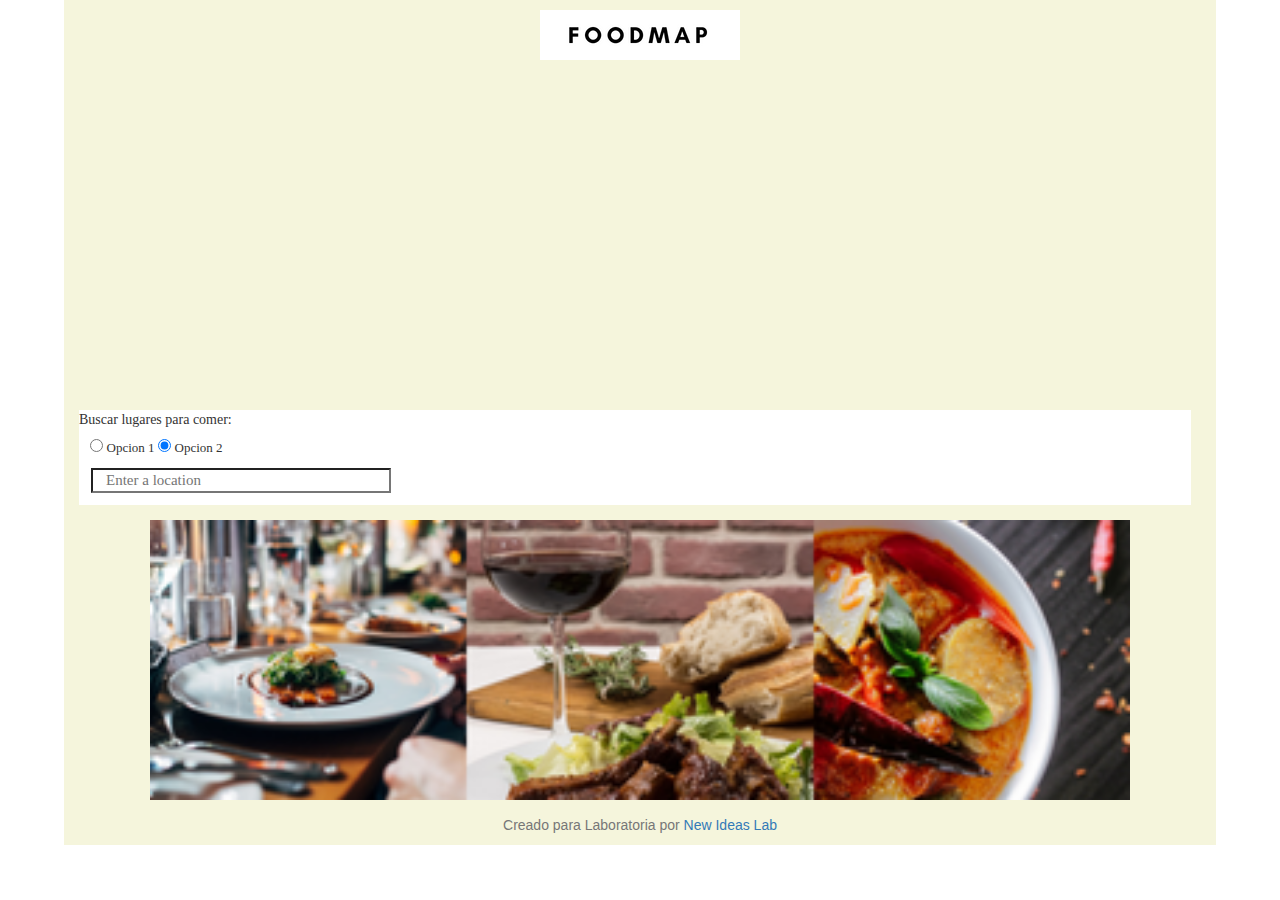
==== src/index.html @ eecd6795 "carpeta source" ====
<!DOCTYPE html>
<html lang="es">

<head>
    <meta charset="UTF-8">
    <meta name="viewport" content="width=device-width, initial-scale=1.0">
    <meta http-equiv="X-UA-Compatible" content="ie=edge">
    <title>FoodMap</title>
    <link rel="stylesheet" href="https://maxcdn.bootstrapcdn.com/bootstrap/3.3.7/css/bootstrap.min.css" integrity="sha384-BVYiiSIFeK1dGmJRAkycuHAHRg32OmUcww7on3RYdg4Va+PmSTsz/K68vbdEjh4u" crossorigin="anonymous">
    <link rel="stylesheet" href="style.css">
</head>

<body>
    <div class="container">
        <div class="row">
            <div class="col-sm-12" id="logo">
                <img src="img/logo.png" alt="logo" srcset="">
            </div>
        </div>
        <div class="row">
            <div class="col-sm-12">
                <div id="map-canvas"></div>
                <br>
                <div class="pac-card" id="pac-card">
                    <div>
                        <div id="title">
                            Buscar lugares para comer:
                        </div>
                        <div id="country-selector" class="pac-controls">
                            <input type="radio" name="type" id="changecountry-usa">
                            <label for="changecountry-usa">Opcion 1</label>

                            <input type="radio" name="type" id="changecountry-usa-and-uot" checked="checked">
                            <label for="changecountry-usa-and-uot">Opcion 2</label>
                        </div>
                    </div>
                    <div id="pac-container">
                        <input id="pac-input" type="text" placeholder="Enter a location">
                    </div>
                </div>
                <div id="infowindow-content">
                    <img src="" width="16" height="16" id="place-icon">
                    <span id="place-name" class="title"></span><br>
                    <span id="place-address"></span>
                </div>

                <div class="footer">
                    <img src="img/foodmap.png" alt="" srcset="">
                    </br>
                    <p class="text-muted">Creado para Laboratoria por <a href="http://www.newideaslab.org">New Ideas Lab</a></p>
                </div>

            </div>
        </div>
    </div>


    <script src="https://code.jquery.com/jquery-3.3.1.slim.min.js" integrity="sha384-q8i/X+965DzO0rT7abK41JStQIAqVgRVzpbzo5smXKp4YfRvH+8abtTE1Pi6jizo" crossorigin="anonymous"></script>
    <script src="https://cdnjs.cloudflare.com/ajax/libs/popper.js/1.14.3/umd/popper.min.js" integrity="sha384-ZMP7rVo3mIykV+2+9J3UJ46jBk0WLaUAdn689aCwoqbBJiSnjAK/l8WvCWPIPm49" crossorigin="anonymous"></script>
    <script src="https://stackpath.bootstrapcdn.com/bootstrap/4.1.2/js/bootstrap.min.js" integrity="sha384-o+RDsa0aLu++PJvFqy8fFScvbHFLtbvScb8AjopnFD+iEQ7wo/CG0xlczd+2O/em" crossorigin="anonymous"></script>
    <script src="https://maps.googleapis.com/maps/api/js?key=AIzaSyBchbMGj7n5PF5lQ59L_MlNapXeulmju1Y&callback=initMap&libraries=geometry,places" async defer></script>
    </script>
    <script src="app.js"></script>


</body>

</html>
---- src/style.css ----
/* Estilos Generales */

* {
    padding: 0px;
    margin: 0px;
}

.container {
    max-width: 90%;
    max-height: 100%;
    background-color: beige;
    margin: 0px auto 0px auto;
}

#logo {
    margin: 10px auto 10px auto;
    text-align: center;
}

.footer {
    text-align: center;
}

.footer img {
    width: 90%;
    padding: 15px;
}


/* Estilos de Splash */


/* Estilos de Mapa */

#map-canvas {
    height: 300px;
    max-width: 100%;
    border: none;
    margin-left: 10px;
    margin-top: 10px;
}

.controls {
    background-color: #fff;
    border-radius: 2px;
    border: 1px solid transparent;
    box-shadow: 0 2px 6px rgba(0, 0, 0, 0.3);
    box-sizing: border-box;
    font-family: Roboto;
    font-size: 15px;
    font-weight: 300;
    height: 29px;
    margin-left: 10px;
    margin-top: 10px;
    outline: none;
    padding: 0 11px 0 13px;
    text-overflow: ellipsis;
    width: 300px;
}

.controls:focus {
    border-color: #4d90fe;
}

.title {
    font-weight: bold;
}

#description {
    font-family: Roboto;
    font-size: 15px;
    font-weight: 300;
}

#infowindow-content .title {
    font-weight: bold;
}

#infowindow-content {
    display: none;
}

#map #infowindow-content {
    display: inline;
}

.pac-card {
    margin: 10px 10px 0 0;
    background-color: #fff;
    font-family: Roboto;
}

#pac-container {
    padding-bottom: 12px;
    margin-right: 12px;
}

.pac-controls {
    display: inline-block;
    padding: 5px 11px;
}

.pac-controls label {
    font-family: Roboto;
    font-size: 13px;
    font-weight: 300;
}

#pac-input {
    background-color: #fff;
    font-family: Roboto;
    font-size: 15px;
    font-weight: 300;
    margin-left: 12px;
    padding: 0 11px 0 13px;
    text-overflow: ellipsis;
    width: 300px;
}

#pac-input:focus {
    border-color: #4d90fe;
}
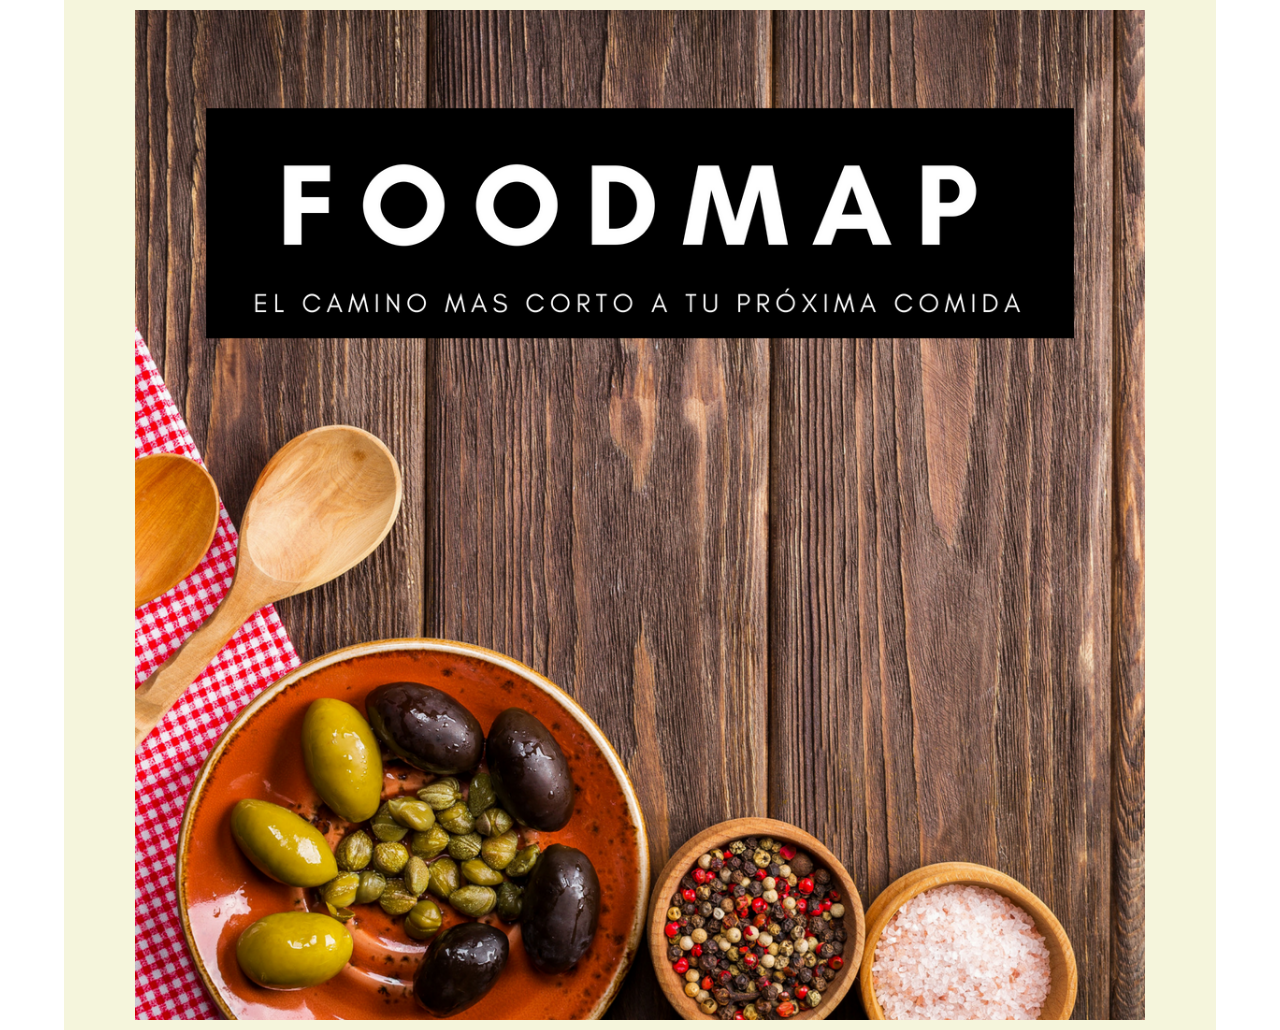
==== commit 8ffba2b7: "actualizacion miercoles pm" ====
--- a/src/index.html
+++ b/src/index.html
@@ -10,46 +10,11 @@
     <link rel="stylesheet" href="style.css">
 </head>
 
-<body>
+<body onload="timeout()">
     <div class="container">
         <div class="row">
-            <div class="col-sm-12" id="logo">
-                <img src="img/logo.png" alt="logo" srcset="">
-            </div>
-        </div>
-        <div class="row">
-            <div class="col-sm-12">
-                <div id="map-canvas"></div>
-                <br>
-                <div class="pac-card" id="pac-card">
-                    <div>
-                        <div id="title">
-                            Buscar lugares para comer:
-                        </div>
-                        <div id="country-selector" class="pac-controls">
-                            <input type="radio" name="type" id="changecountry-usa">
-                            <label for="changecountry-usa">Opcion 1</label>
-
-                            <input type="radio" name="type" id="changecountry-usa-and-uot" checked="checked">
-                            <label for="changecountry-usa-and-uot">Opcion 2</label>
-                        </div>
-                    </div>
-                    <div id="pac-container">
-                        <input id="pac-input" type="text" placeholder="Enter a location">
-                    </div>
-                </div>
-                <div id="infowindow-content">
-                    <img src="" width="16" height="16" id="place-icon">
-                    <span id="place-name" class="title"></span><br>
-                    <span id="place-address"></span>
-                </div>
-
-                <div class="footer">
-                    <img src="img/foodmap.png" alt="" srcset="">
-                    </br>
-                    <p class="text-muted">Creado para Laboratoria por <a href="http://www.newideaslab.org">New Ideas Lab</a></p>
-                </div>
-
+            <div class="col-sm-12 splash" id="logo">
+                <img src="img/splash.png" alt="" srcset="">
             </div>
         </div>
     </div>
@@ -58,9 +23,8 @@
     <script src="https://code.jquery.com/jquery-3.3.1.slim.min.js" integrity="sha384-q8i/X+965DzO0rT7abK41JStQIAqVgRVzpbzo5smXKp4YfRvH+8abtTE1Pi6jizo" crossorigin="anonymous"></script>
     <script src="https://cdnjs.cloudflare.com/ajax/libs/popper.js/1.14.3/umd/popper.min.js" integrity="sha384-ZMP7rVo3mIykV+2+9J3UJ46jBk0WLaUAdn689aCwoqbBJiSnjAK/l8WvCWPIPm49" crossorigin="anonymous"></script>
     <script src="https://stackpath.bootstrapcdn.com/bootstrap/4.1.2/js/bootstrap.min.js" integrity="sha384-o+RDsa0aLu++PJvFqy8fFScvbHFLtbvScb8AjopnFD+iEQ7wo/CG0xlczd+2O/em" crossorigin="anonymous"></script>
-    <script src="https://maps.googleapis.com/maps/api/js?key=AIzaSyBchbMGj7n5PF5lQ59L_MlNapXeulmju1Y&callback=initMap&libraries=geometry,places" async defer></script>
     </script>
-    <script src="app.js"></script>
+    <script src="splash.js"></script>
 
 
 </body>
--- a/src/style.css
+++ b/src/style.css
@@ -28,6 +28,10 @@
 
 
 /* Estilos de Splash */
+
+.splash img {
+    width: 90%;
+}
 
 
 /* Estilos de Mapa */
@@ -119,4 +123,66 @@
 
 #pac-input:focus {
     border-color: #4d90fe;
+}
+
+
+/* Estilos de search */
+
+#search {
+    height: 400px;
+}
+
+#description {
+    font-family: Roboto;
+    font-size: 15px;
+    font-weight: 300;
+}
+
+#infowindow-content .title {
+    font-weight: bold;
+}
+
+#infowindow-content {
+    display: none;
+}
+
+#map #infowindow-content {
+    display: inline;
+}
+
+.pac-card {
+    margin: 10px 10px 0 0;
+    background-color: #fff;
+    font-family: Roboto;
+}
+
+#pac-container {
+    padding-bottom: 12px;
+    margin-right: 12px;
+}
+
+.pac-controls {
+    display: inline-block;
+    padding: 5px 11px;
+}
+
+.pac-controls label {
+    font-family: Roboto;
+    font-size: 13px;
+    font-weight: 300;
+}
+
+#pac-input {
+    background-color: #fff;
+    font-family: Roboto;
+    font-size: 15px;
+    font-weight: 300;
+    margin-left: 12px;
+    padding: 0 11px 0 13px;
+    text-overflow: ellipsis;
+    width: 300px;
+}
+
+#pac-input:focus {
+    border-color: #4d90fe;
 }